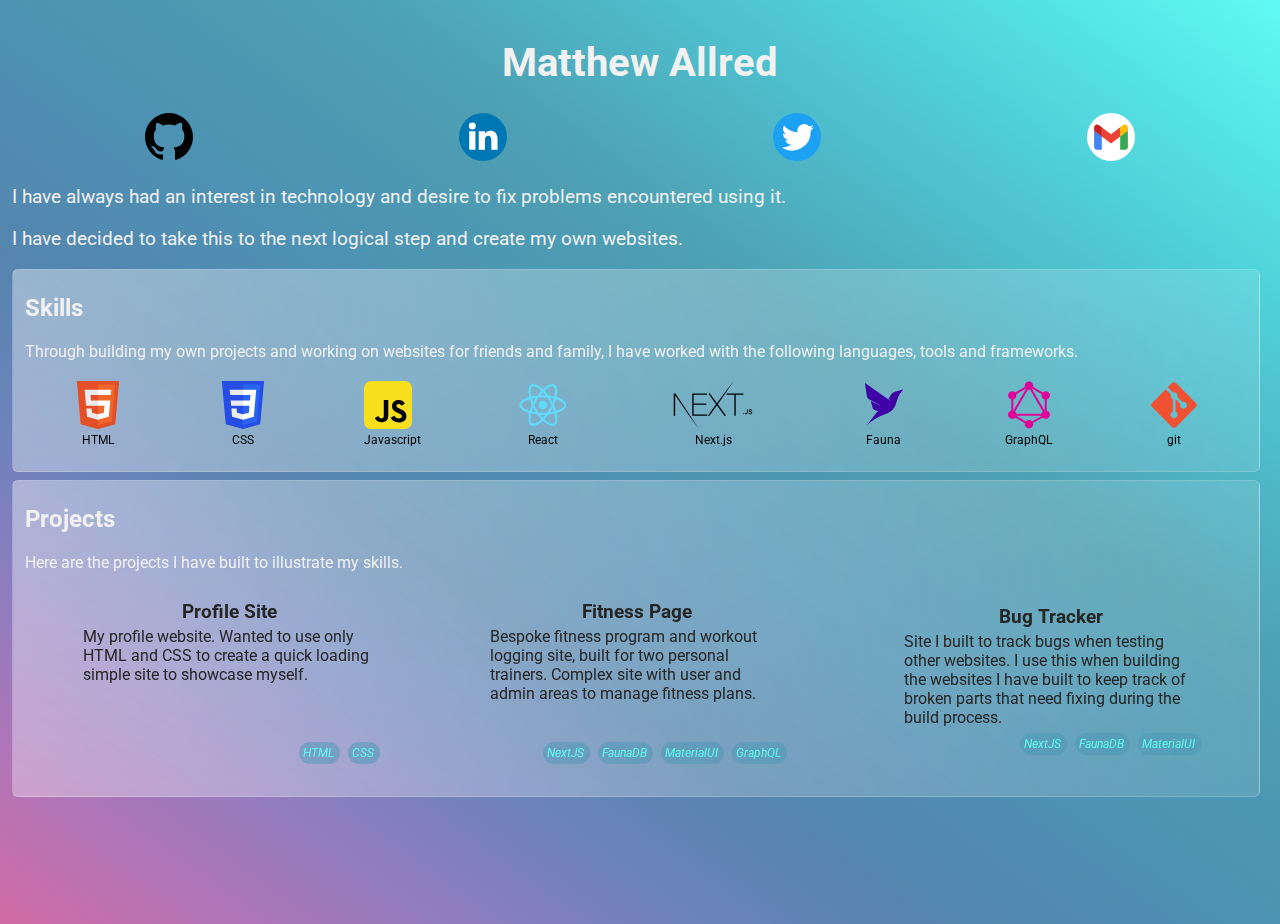
==== index.html @ efaf0a35 "Nav Menu" ====
<!DOCTYPE html>
<html lang="en">
<head>
  <title>Profile Page</title>
  <meta charset="utf-8">
  <meta name="viewport" content="width=device-width, initial-scale=1">
  <meta name="description" 
    content="Matthew Allred's profile page, outlining his skills and projects he has worked on."
  >
  <link rel="stylesheet" href="./global.css">
  <link rel="stylesheet" href="./index.css">
  <link rel="preconnect" href="https://fonts.gstatic.com">
  <link rel="icon" type="image/png" href="favicon.ico" sizes="16x16">
  <link rel="icon" type="image/png" href="favicon-32.ico" sizes="32x32">
  <link href="https://fonts.googleapis.com/css2?family=Roboto:wght@300&display=swap" rel="stylesheet"> 
</head>
<body>
  <header>
    <h1>Matthew Allred</h1>
    <div class='icon-container'>
      <a href='https://github.com/allredmatt/' target="_blank" rel="noreferrer">
        <img src='./images/github.svg' alt='Github icon' class='icon-image'/>
      </a>
      <a href='https://www.linkedin.com/in/matthew-allred-606012211' target="_blank" rel="noreferrer">
        <img src='./images/linkedIn.svg' alt='Linked In icon' class='icon-image'/>
      </a>
      <a href='https://twitter.com/matthewallred/' target="_blank" rel="noreferrer">
        <img src='./images/twitter.svg' alt='Twitter icon' class='icon-image'/>
      </a>
      <!--<a href='https://www.polywork.com/allred' target="_blank" rel="noreferrer">
        <img src='./images/polywork.svg' alt='Polywork icon' class='icon-image'/>
      </a>-->
      <a href='mailto:&#97;llredmatt&#64;gmail&#46;com'>
        <img src='./images/gmail.svg' alt='GMail icon' class='icon-image'/>
      </a>
    </div>
    <p class='larger-font'>
      I have always had an interest in technology and desire to fix problems encountered using it.
    </p>
    <p class='larger-font'>
      I have decided to take this to the next logical step and create my own websites.
    </p>
  </header>  

  <div class='card-container'>
    <div class='card'>
      <h2>
        Skills
      </h2>
      <p class="heading-details">
        Through building my own projects and working on websites for friends and family, I have worked with the following languages, tools and frameworks.
      </p>
      <div class="icon-container">
        <span>
          <img src='./images/html.svg' alt='HTML icon' class='icon-image'/>
          <p class="text-under-image">HTML</p>
        </span>
        <span>
          <img src='./images/css.svg' alt='CSS icon' class='icon-image'/>
          <p class="text-under-image">CSS</p>
        </span>
        <span>
          <img src='./images/js.svg' alt='Javascript icon' class='icon-image'/>
          <p class="text-under-image">Javascript</p>
        </span>
        <span>
          <img src='./images/react.svg' alt='React icon' class='icon-image'/>
          <p class="text-under-image">React</p>
        </span>
        <span>
          <img src='./images/next.svg' alt='Next.js icon' class='icon-image'/>
          <p class="text-under-image">Next.js</p>
        </span>
        <span>
          <img src='./images/fauna.svg' alt='Fauna icon' class='icon-image'/>
          <p class="text-under-image">Fauna</p>
        </span>
        <span>
          <img src='./images/gql.svg' alt='GraphQL icon' class='icon-image'/>
          <p class="text-under-image">GraphQL</p>
        </span>
        <span>
          <img src='./images/git.svg' alt='Git icon' class='icon-image'/>
          <p class="text-under-image">git</p>
        </span>
      </div>
    </div>

    <div class='card'>
      <h2>
        Projects
      </h2>
      <p class="heading-details">
        Here are the projects I have built to illustrate my skills.
      </p>
      <div class="icon-container">
        <a class='rectangle' href='./projects/profile.html'>
          <h3>Profile Site</h3>
          <p class='project-details'>My profile website. Wanted to use only HTML and CSS to create a quick loading simple site to showcase myself.</p>
          <br />
          <div class='absolute-bottom-right'>
            <span class='flex-span-tags'>
              <p class='tag'><em>HTML</em></p>
              <p class='tag'><em>CSS</em></p>
            </span>
          </div>
        </a>
        <a class='rectangle' href='./projects/fitness.html'>
          <div>
            <h3>Fitness Page</h3>
            <p class='project-details'>Bespoke fitness program and workout logging site, built for two personal trainers. Complex site with user and admin areas to manage fitness plans.</p>
            <br />
            <div class='absolute-bottom-right'>
              <span class='flex-span-tags'>
                <p class='tag'><em>NextJS</em></p>
                <p class='tag'><em>FaunaDB</em></p>
                <p class='tag'><em>MaterialUI</em></p>
                <p class='tag'><em>GraphQL</em></p>
              </span>
            </div>
          </div>
        </a>
        <a class='rectangle' href='./projects/bugs.html'>
          <div class='rectangle'>
          <h3>Bug Tracker</h3>
          <p class='project-details'>Site I built to track bugs when testing other websites. I use this when building the websites I have built to keep track of broken parts that need fixing during the build process.</p>
          <br />
          <div class='absolute-bottom-right'>
            <span class='flex-span-tags'>
              <p class='tag'><em>NextJS</em></p>
              <p class='tag'><em>FaunaDB</em></p>
              <p class='tag'><em>MaterialUI</em></p>
            </span>
          </div>
        </div>
        </a>
    </div>
    <!--<div class='card'>
      <h2>
        Blog
      </h2>
      <p>
        Some of the blog posts I've written recently:
      </p>
      <div class="icon-container">
        <p>*To Do: Write some blogs* Give me chance, I've been busy developing this site.</p>
      </div>
    </div>-->
  </div>
</body>
</html>
---- global.css ----
:root {
    --padding-unit: 4px;
    --off-white: #f1f1f1;
    --theme-left-corner: #d16ba5;
    --theme-left-middle: #8e7dbf;
    --theme-center: #4c97b3;
    --theme-right-middle: #4fcdd7;
    --theme-right-corner: #5ffbf1;
    --light-black: #252525;
}

body {
    background-image: linear-gradient(to right top, #d16ba5, #b175b7, #8e7dbf, #6c83bb, #5585ae, #4f8eb2, #4c97b3, #4ea0b3, #4eb6c6, #4fcdd7, #54e4e5, #5ffbf1);
    background-repeat: no-repeat;

    /*background-image: url(images/star-scatter.svg);*/

    font-family: 'Roboto', sans-serif;
    padding: var(--padding-unit);
    min-height: 100Vh;
}

h1 {
    text-align: center;
    font-size: 2.5rem;
    color: var(--off-white);
}

.larger-font {
    font-size: 1.2rem;
    color: var(--off-white);
}

.card {
    background: radial-gradient(circle at left top, rgba(255, 255, 255, 0.6), rgba(255, 255, 255, 0.3));

    border: 1px solid rgba( 255, 255, 255, 0.18 );
    border-radius: 6px;

    padding: calc(var(--padding-unit)*1) calc(var(--padding-unit)*3) calc(var(--padding-unit)*1) calc(var(--padding-unit)*3);
    margin-bottom: calc(var(--padding-unit)*2);
    margin-right: calc(var(--padding-unit)*2);
    width: calc(50% - 34px);
}

@supports ((-webkit-backdrop-filter: blur(1px)) or (backdrop-filter: blur(1px))) {
    /*Intend to add a better background to allow blur*/
    .card {
        background: radial-gradient(circle at left top, rgba(255, 255, 255, 0.4), rgba(255, 255, 255, 0.1));
        backdrop-filter: blur(7px);
        -webkit-backdrop-filter: blur(7px);
    }
}

@media only screen and (max-width: 1350px) {
    .card {
        width: 100%;
    }
}
---- index.css ----
h2 {
    color: var(--off-white);
}

.heading-details {
    color: var(--off-white);
}

.icon-container {
    display: flex;
    flex-wrap: wrap;
    justify-content: space-around;
    margin-top: 20px;
    margin-bottom: 20px;
}

.icon-image {
    height: 48px;
    width: auto;
}

.text-under-image {
    margin: 0px;
    text-align: center;
    font-size: 0.75rem;
}

.card-container {
    display: flex;
    flex-wrap: wrap;
    justify-content: flex-start;
}

.rectangle {
    width: 300px;
    padding: calc(var(--padding-unit)*1);
    padding-left: calc(var(--padding-unit)*1.5) ;
    margin-bottom: var(--padding-unit);
    position: relative;
    color: var(--light-black);
    border-radius: 6px;
    border: 1px solid rgba(255, 255, 255, 0);
    
}

a.rectangle:hover {
    background: radial-gradient(circle at left top, rgba(255, 255, 255, 0.3), rgba(255, 255, 255, 0.2));
    backdrop-filter: blur(20px);
    -webkit-backdrop-filter: blur(20px);
    border: 1px solid rgba(255, 255, 255, 0.18);
}

.project-details{
    margin: 3px;
    font-size: 1rem;
    margin-bottom: calc(var(--padding-unit)*2);;
}

h3 {
    text-align: center;
    margin-top: var(--padding-unit);
    margin-bottom: var(--padding-unit);
}

.button-style-link {
    background-color: var(--theme-right-middle);
    border-radius: 4px;
    color: black;
    padding: 3px;
    font-size: 0.8rem;
    margin-right: var(--padding-unit);
}

a:link {
    text-decoration: none;
}

a:visited {
    text-decoration: none;
}

.flex-span-tags {  
    display: flex;
    flex-wrap: wrap;
    width: 100%;
    justify-content: flex-start;
    padding-right: var(--padding-unit);
}

.absolute-bottom-right {
    position: absolute;
    bottom: -9px;
    right: 0px;
}

.tag {
    color: var(--theme-right-corner);
    background-color: rgb(76, 151, 179, 0.5);
    border-radius: 20px;
    padding: 4px;
    font-size: 0.75rem;
    margin-left: calc(var(--padding-unit)*2);
}


em {
    margin-right: calc(var(--padding-unit)*0.5);
}
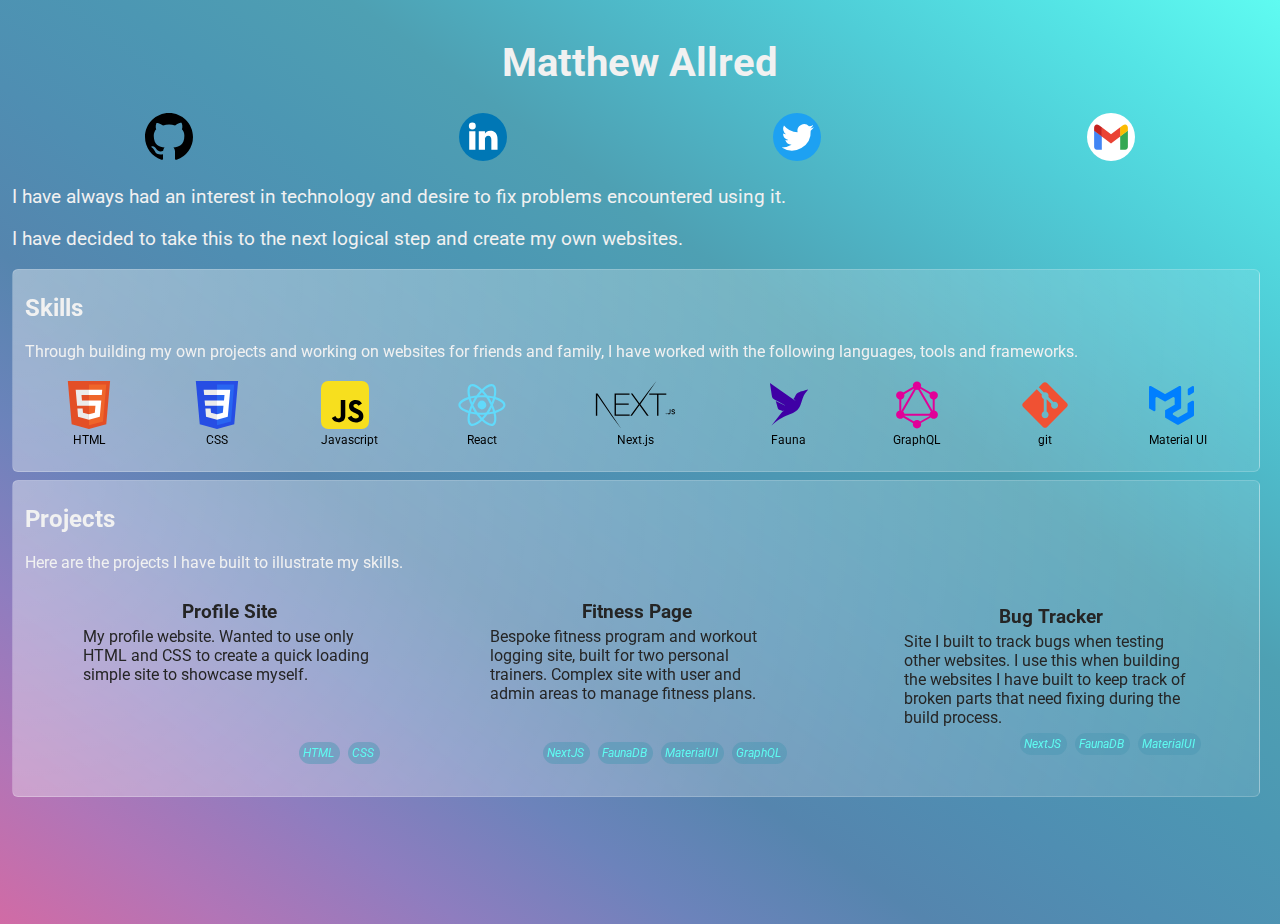
==== commit 15372b56: "Added MUI skill" ====
--- a/index.html
+++ b/index.html
@@ -83,6 +83,10 @@
           <img src='./images/git.svg' alt='Git icon' class='icon-image'/>
           <p class="text-under-image">git</p>
         </span>
+        <span>
+          <img src='./images/mui.svg' alt='MUI icon' class='icon-image'/>
+          <p class="text-under-image">Material UI</p>
+        </span>
       </div>
     </div>
 
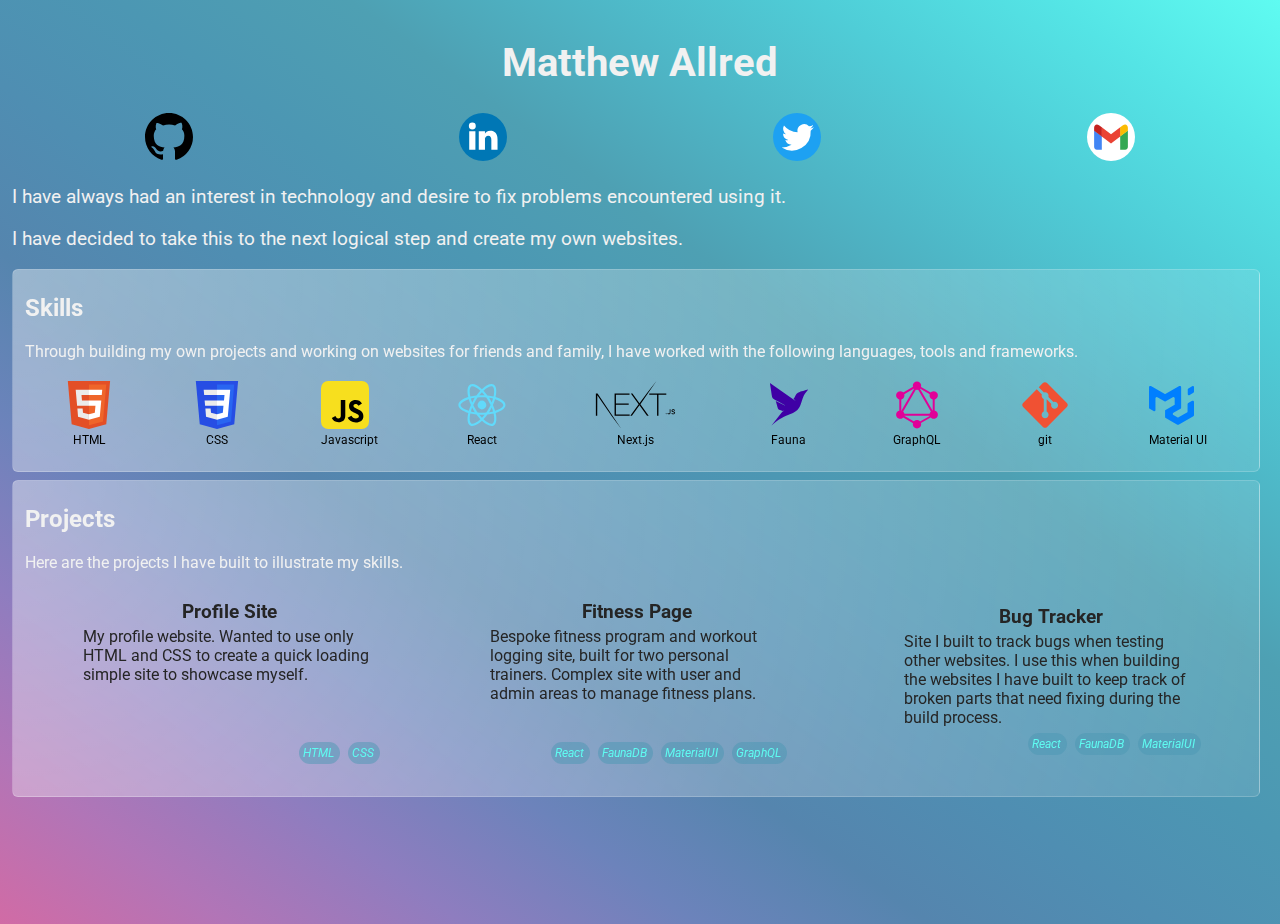
==== commit 19d74a6d: "Minor asthetic changes" ====
--- a/index.html
+++ b/index.html
@@ -116,7 +116,7 @@
             <br />
             <div class='absolute-bottom-right'>
               <span class='flex-span-tags'>
-                <p class='tag'><em>NextJS</em></p>
+                <p class='tag'><em>React</em></p>
                 <p class='tag'><em>FaunaDB</em></p>
                 <p class='tag'><em>MaterialUI</em></p>
                 <p class='tag'><em>GraphQL</em></p>
@@ -131,7 +131,7 @@
           <br />
           <div class='absolute-bottom-right'>
             <span class='flex-span-tags'>
-              <p class='tag'><em>NextJS</em></p>
+              <p class='tag'><em>React</em></p>
               <p class='tag'><em>FaunaDB</em></p>
               <p class='tag'><em>MaterialUI</em></p>
             </span>
--- a/global.css
+++ b/global.css
@@ -12,9 +12,6 @@
 body {
     background-image: linear-gradient(to right top, #d16ba5, #b175b7, #8e7dbf, #6c83bb, #5585ae, #4f8eb2, #4c97b3, #4ea0b3, #4eb6c6, #4fcdd7, #54e4e5, #5ffbf1);
     background-repeat: no-repeat;
-
-    /*background-image: url(images/star-scatter.svg);*/
-
     font-family: 'Roboto', sans-serif;
     padding: var(--padding-unit);
     min-height: 100Vh;
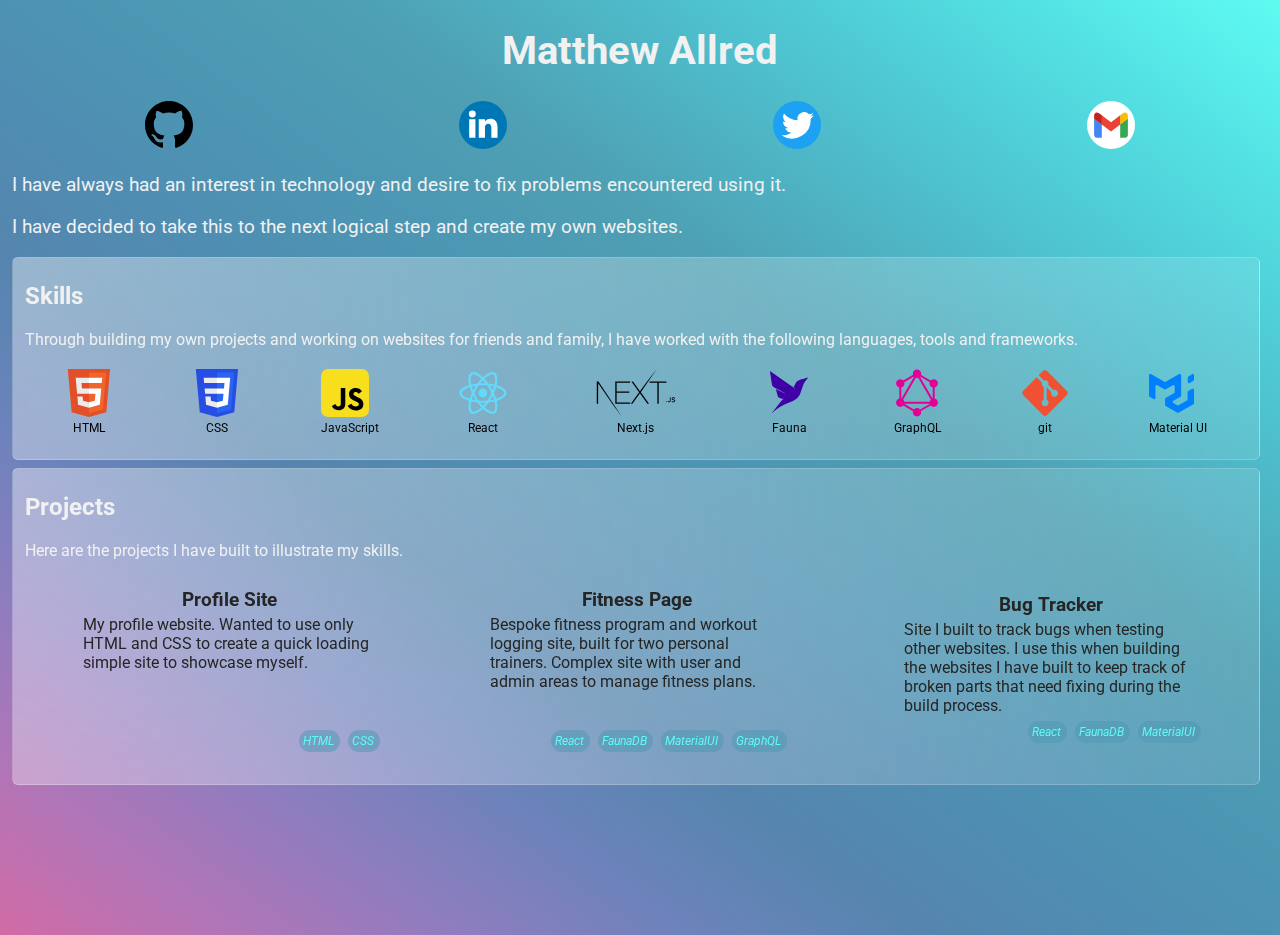
==== commit 6e7109af: "Project Layout Changes" ====
--- a/index.html
+++ b/index.html
@@ -61,7 +61,7 @@
         </span>
         <span>
           <img src='./images/js.svg' alt='Javascript icon' class='icon-image'/>
-          <p class="text-under-image">Javascript</p>
+          <p class="text-under-image">JavaScript</p>
         </span>
         <span>
           <img src='./images/react.svg' alt='React icon' class='icon-image'/>
--- a/global.css
+++ b/global.css
@@ -7,13 +7,15 @@
     --theme-right-middle: #4fcdd7;
     --theme-right-corner: #5ffbf1;
     --light-black: #252525;
+    --mobile-width: 360px;
 }
 
 body {
     background-image: linear-gradient(to right top, #d16ba5, #b175b7, #8e7dbf, #6c83bb, #5585ae, #4f8eb2, #4c97b3, #4ea0b3, #4eb6c6, #4fcdd7, #54e4e5, #5ffbf1);
     background-repeat: no-repeat;
     font-family: 'Roboto', sans-serif;
-    padding: var(--padding-unit);
+    padding-left: var(--padding-unit);
+    padding-right: var(--padding-unit);
     min-height: 100Vh;
 }
 
@@ -48,9 +50,3 @@
         -webkit-backdrop-filter: blur(7px);
     }
 }
-
-@media only screen and (max-width: 1350px) {
-    .card {
-        width: 100%;
-    }
-}--- a/index.css
+++ b/index.css
@@ -105,4 +105,10 @@
 
 em {
     margin-right: calc(var(--padding-unit)*0.5);
+}
+
+@media only screen and (max-width: 1350px) {
+    .card {
+        width: 100%;
+    }
 }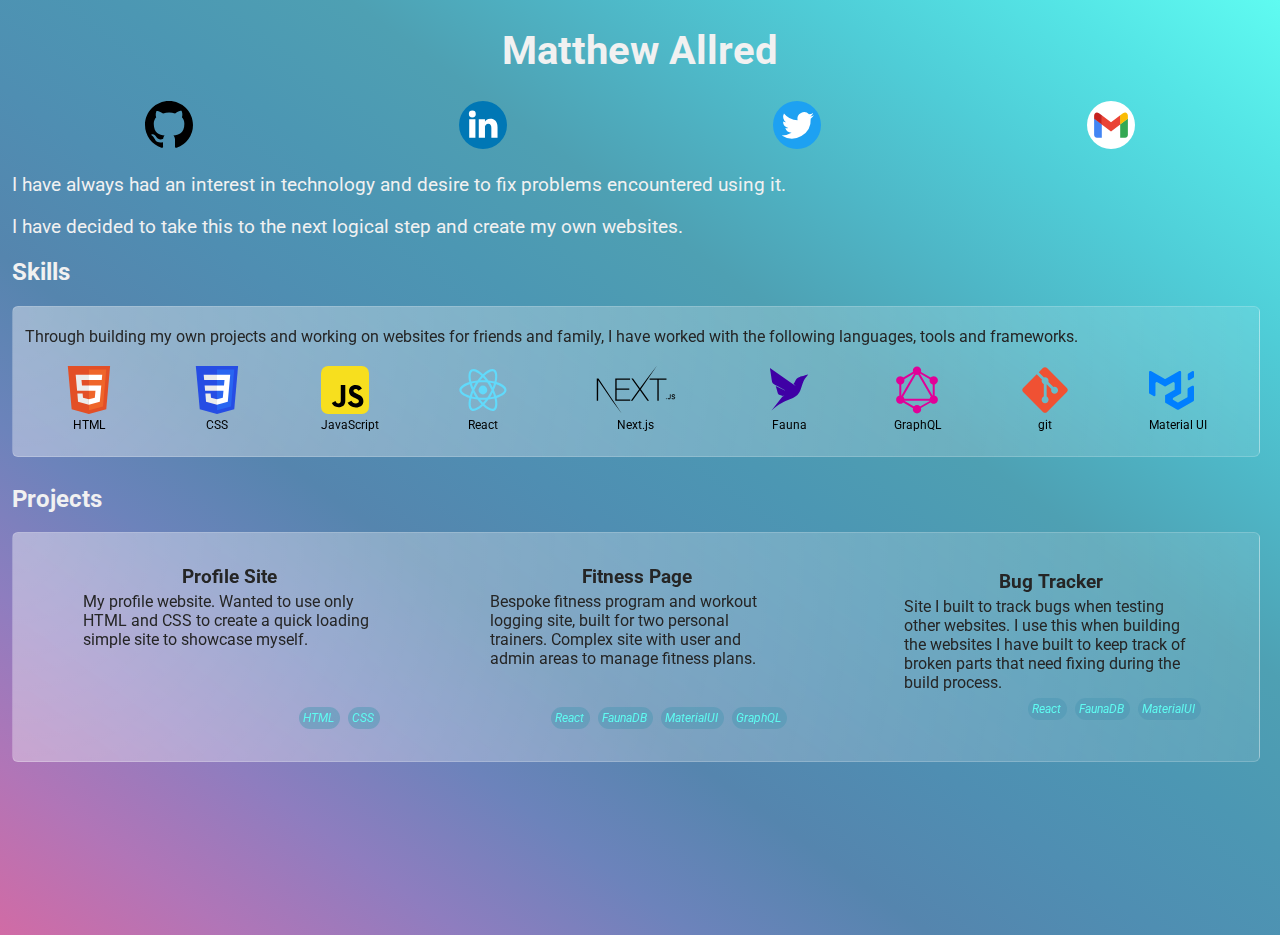
==== commit 6e54e644: "Minor layout to home" ====
--- a/index.html
+++ b/index.html
@@ -1,155 +1,181 @@
 <!DOCTYPE html>
 <html lang="en">
-<head>
-  <title>Profile Page</title>
-  <meta charset="utf-8">
-  <meta name="viewport" content="width=device-width, initial-scale=1">
-  <meta name="description" 
-    content="Matthew Allred's profile page, outlining his skills and projects he has worked on."
-  >
-  <link rel="stylesheet" href="./global.css">
-  <link rel="stylesheet" href="./index.css">
-  <link rel="preconnect" href="https://fonts.gstatic.com">
-  <link rel="icon" type="image/png" href="favicon.ico" sizes="16x16">
-  <link rel="icon" type="image/png" href="favicon-32.ico" sizes="32x32">
-  <link href="https://fonts.googleapis.com/css2?family=Roboto:wght@300&display=swap" rel="stylesheet"> 
-</head>
-<body>
-  <header>
-    <h1>Matthew Allred</h1>
-    <div class='icon-container'>
-      <a href='https://github.com/allredmatt/' target="_blank" rel="noreferrer">
-        <img src='./images/github.svg' alt='Github icon' class='icon-image'/>
-      </a>
-      <a href='https://www.linkedin.com/in/matthew-allred-606012211' target="_blank" rel="noreferrer">
-        <img src='./images/linkedIn.svg' alt='Linked In icon' class='icon-image'/>
-      </a>
-      <a href='https://twitter.com/matthewallred/' target="_blank" rel="noreferrer">
-        <img src='./images/twitter.svg' alt='Twitter icon' class='icon-image'/>
-      </a>
-      <!--<a href='https://www.polywork.com/allred' target="_blank" rel="noreferrer">
-        <img src='./images/polywork.svg' alt='Polywork icon' class='icon-image'/>
-      </a>-->
-      <a href='mailto:&#97;llredmatt&#64;gmail&#46;com'>
-        <img src='./images/gmail.svg' alt='GMail icon' class='icon-image'/>
-      </a>
-    </div>
-    <p class='larger-font'>
-      I have always had an interest in technology and desire to fix problems encountered using it.
-    </p>
-    <p class='larger-font'>
-      I have decided to take this to the next logical step and create my own websites.
-    </p>
-  </header>  
-
-  <div class='card-container'>
-    <div class='card'>
-      <h2>
-        Skills
-      </h2>
-      <p class="heading-details">
-        Through building my own projects and working on websites for friends and family, I have worked with the following languages, tools and frameworks.
+  <head>
+    <title>Profile Page</title>
+    <meta charset="utf-8" />
+    <meta name="viewport" content="width=device-width, initial-scale=1" />
+    <meta
+      name="description"
+      content="Matthew Allred's profile page, outlining his skills and projects he has worked on."
+    />
+    <link rel="stylesheet" href="./global.css" />
+    <link rel="stylesheet" href="./index.css" />
+    <link rel="preconnect" href="https://fonts.gstatic.com" />
+    <link rel="icon" type="image/png" href="favicon.ico" sizes="16x16" />
+    <link rel="icon" type="image/png" href="favicon-32.ico" sizes="32x32" />
+    <link
+      href="https://fonts.googleapis.com/css2?family=Roboto:wght@300&display=swap"
+      rel="stylesheet"
+    />
+  </head>
+  <body>
+    <header>
+      <h1>Matthew Allred</h1>
+      <div class="icon-container">
+        <a
+          href="https://github.com/allredmatt/"
+          target="_blank"
+          rel="noreferrer"
+        >
+          <img src="./images/github.svg" alt="Github icon" class="icon-image" />
+        </a>
+        <a
+          href="https://www.linkedin.com/in/matthew-allred-606012211"
+          target="_blank"
+          rel="noreferrer"
+        >
+          <img
+            src="./images/linkedIn.svg"
+            alt="Linked In icon"
+            class="icon-image"
+          />
+        </a>
+        <a
+          href="https://twitter.com/matthewallred/"
+          target="_blank"
+          rel="noreferrer"
+        >
+          <img
+            src="./images/twitter.svg"
+            alt="Twitter icon"
+            class="icon-image"
+          />
+        </a>
+        <a href="mailto:&#97;llredmatt&#64;gmail&#46;com">
+          <img src="./images/gmail.svg" alt="GMail icon" class="icon-image" />
+        </a>
+      </div>
+      <p class="larger-font">
+        I have always had an interest in technology and desire to fix problems
+        encountered using it.
       </p>
-      <div class="icon-container">
-        <span>
-          <img src='./images/html.svg' alt='HTML icon' class='icon-image'/>
-          <p class="text-under-image">HTML</p>
-        </span>
-        <span>
-          <img src='./images/css.svg' alt='CSS icon' class='icon-image'/>
-          <p class="text-under-image">CSS</p>
-        </span>
-        <span>
-          <img src='./images/js.svg' alt='Javascript icon' class='icon-image'/>
-          <p class="text-under-image">JavaScript</p>
-        </span>
-        <span>
-          <img src='./images/react.svg' alt='React icon' class='icon-image'/>
-          <p class="text-under-image">React</p>
-        </span>
-        <span>
-          <img src='./images/next.svg' alt='Next.js icon' class='icon-image'/>
-          <p class="text-under-image">Next.js</p>
-        </span>
-        <span>
-          <img src='./images/fauna.svg' alt='Fauna icon' class='icon-image'/>
-          <p class="text-under-image">Fauna</p>
-        </span>
-        <span>
-          <img src='./images/gql.svg' alt='GraphQL icon' class='icon-image'/>
-          <p class="text-under-image">GraphQL</p>
-        </span>
-        <span>
-          <img src='./images/git.svg' alt='Git icon' class='icon-image'/>
-          <p class="text-under-image">git</p>
-        </span>
-        <span>
-          <img src='./images/mui.svg' alt='MUI icon' class='icon-image'/>
-          <p class="text-under-image">Material UI</p>
-        </span>
+      <p class="larger-font">
+        I have decided to take this to the next logical step and create my own
+        websites.
+      </p>
+    </header>
+    <h2>Skills</h2>
+    <div class="card-container">
+      <div class="card">
+        <p class="heading-details">
+          Through building my own projects and working on websites for friends
+          and family, I have worked with the following languages, tools and
+          frameworks.
+        </p>
+        <div class="icon-container">
+          <span>
+            <img src="./images/html.svg" alt="HTML icon" class="icon-image" />
+            <p class="text-under-image">HTML</p>
+          </span>
+          <span>
+            <img src="./images/css.svg" alt="CSS icon" class="icon-image" />
+            <p class="text-under-image">CSS</p>
+          </span>
+          <span>
+            <img
+              src="./images/js.svg"
+              alt="Javascript icon"
+              class="icon-image"
+            />
+            <p class="text-under-image">JavaScript</p>
+          </span>
+          <span>
+            <img src="./images/react.svg" alt="React icon" class="icon-image" />
+            <p class="text-under-image">React</p>
+          </span>
+          <span>
+            <img
+              src="./images/next.svg"
+              alt="Next.js icon"
+              class="icon-image"
+            />
+            <p class="text-under-image">Next.js</p>
+          </span>
+          <span>
+            <img src="./images/fauna.svg" alt="Fauna icon" class="icon-image" />
+            <p class="text-under-image">Fauna</p>
+          </span>
+          <span>
+            <img src="./images/gql.svg" alt="GraphQL icon" class="icon-image" />
+            <p class="text-under-image">GraphQL</p>
+          </span>
+          <span>
+            <img src="./images/git.svg" alt="Git icon" class="icon-image" />
+            <p class="text-under-image">git</p>
+          </span>
+          <span>
+            <img src="./images/mui.svg" alt="MUI icon" class="icon-image" />
+            <p class="text-under-image">Material UI</p>
+          </span>
+        </div>
+      </div>
+<h2>Projects</h2>
+      <div class="card">
+        
+        <div class="icon-container">
+          <a class="rectangle" href="./projects/profile.html">
+            <h3>Profile Site</h3>
+            <p class="project-details">
+              My profile website. Wanted to use only HTML and CSS to create a
+              quick loading simple site to showcase myself.
+            </p>
+            <br />
+            <div class="absolute-bottom-right">
+              <span class="flex-span-tags">
+                <p class="tag"><em>HTML</em></p>
+                <p class="tag"><em>CSS</em></p>
+              </span>
+            </div>
+          </a>
+          <a class="rectangle" href="./projects/fitness.html">
+            <div>
+              <h3>Fitness Page</h3>
+              <p class="project-details">
+                Bespoke fitness program and workout logging site, built for two
+                personal trainers. Complex site with user and admin areas to
+                manage fitness plans.
+              </p>
+              <br />
+              <div class="absolute-bottom-right">
+                <span class="flex-span-tags">
+                  <p class="tag"><em>React</em></p>
+                  <p class="tag"><em>FaunaDB</em></p>
+                  <p class="tag"><em>MaterialUI</em></p>
+                  <p class="tag"><em>GraphQL</em></p>
+                </span>
+              </div>
+            </div>
+          </a>
+          <a class="rectangle" href="./projects/bugs.html">
+            <div class="rectangle">
+              <h3>Bug Tracker</h3>
+              <p class="project-details">
+                Site I built to track bugs when testing other websites. I use
+                this when building the websites I have built to keep track of
+                broken parts that need fixing during the build process.
+              </p>
+              <br />
+              <div class="absolute-bottom-right">
+                <span class="flex-span-tags">
+                  <p class="tag"><em>React</em></p>
+                  <p class="tag"><em>FaunaDB</em></p>
+                  <p class="tag"><em>MaterialUI</em></p>
+                </span>
+              </div>
+            </div>
+          </a>
+        </div>
       </div>
     </div>
-
-    <div class='card'>
-      <h2>
-        Projects
-      </h2>
-      <p class="heading-details">
-        Here are the projects I have built to illustrate my skills.
-      </p>
-      <div class="icon-container">
-        <a class='rectangle' href='./projects/profile.html'>
-          <h3>Profile Site</h3>
-          <p class='project-details'>My profile website. Wanted to use only HTML and CSS to create a quick loading simple site to showcase myself.</p>
-          <br />
-          <div class='absolute-bottom-right'>
-            <span class='flex-span-tags'>
-              <p class='tag'><em>HTML</em></p>
-              <p class='tag'><em>CSS</em></p>
-            </span>
-          </div>
-        </a>
-        <a class='rectangle' href='./projects/fitness.html'>
-          <div>
-            <h3>Fitness Page</h3>
-            <p class='project-details'>Bespoke fitness program and workout logging site, built for two personal trainers. Complex site with user and admin areas to manage fitness plans.</p>
-            <br />
-            <div class='absolute-bottom-right'>
-              <span class='flex-span-tags'>
-                <p class='tag'><em>React</em></p>
-                <p class='tag'><em>FaunaDB</em></p>
-                <p class='tag'><em>MaterialUI</em></p>
-                <p class='tag'><em>GraphQL</em></p>
-              </span>
-            </div>
-          </div>
-        </a>
-        <a class='rectangle' href='./projects/bugs.html'>
-          <div class='rectangle'>
-          <h3>Bug Tracker</h3>
-          <p class='project-details'>Site I built to track bugs when testing other websites. I use this when building the websites I have built to keep track of broken parts that need fixing during the build process.</p>
-          <br />
-          <div class='absolute-bottom-right'>
-            <span class='flex-span-tags'>
-              <p class='tag'><em>React</em></p>
-              <p class='tag'><em>FaunaDB</em></p>
-              <p class='tag'><em>MaterialUI</em></p>
-            </span>
-          </div>
-        </div>
-        </a>
-    </div>
-    <!--<div class='card'>
-      <h2>
-        Blog
-      </h2>
-      <p>
-        Some of the blog posts I've written recently:
-      </p>
-      <div class="icon-container">
-        <p>*To Do: Write some blogs* Give me chance, I've been busy developing this site.</p>
-      </div>
-    </div>-->
-  </div>
-</body>
+  </body>
 </html>
--- a/index.css
+++ b/index.css
@@ -3,7 +3,7 @@
 }
 
 .heading-details {
-    color: var(--off-white);
+    color: var(--light-black);
 }
 
 .icon-container {
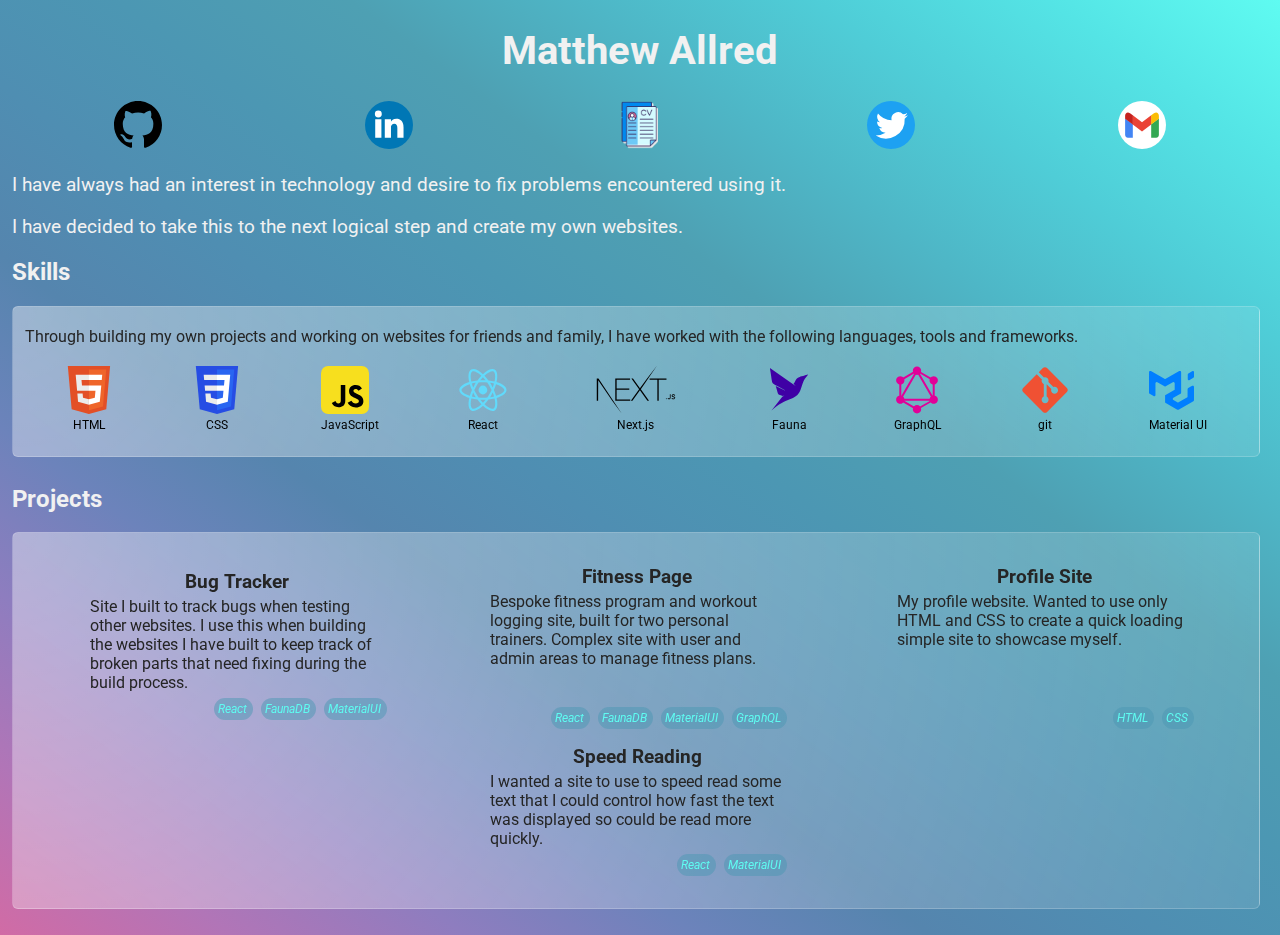
==== commit bf7a6ae3: "Speed Read Added" ====
--- a/index.html
+++ b/index.html
@@ -1,181 +1,210 @@
-<!DOCTYPE html>
-<html lang="en">
-  <head>
-    <title>Profile Page</title>
-    <meta charset="utf-8" />
-    <meta name="viewport" content="width=device-width, initial-scale=1" />
-    <meta
-      name="description"
-      content="Matthew Allred's profile page, outlining his skills and projects he has worked on."
-    />
-    <link rel="stylesheet" href="./global.css" />
-    <link rel="stylesheet" href="./index.css" />
-    <link rel="preconnect" href="https://fonts.gstatic.com" />
-    <link rel="icon" type="image/png" href="favicon.ico" sizes="16x16" />
-    <link rel="icon" type="image/png" href="favicon-32.ico" sizes="32x32" />
-    <link
-      href="https://fonts.googleapis.com/css2?family=Roboto:wght@300&display=swap"
-      rel="stylesheet"
-    />
-  </head>
-  <body>
-    <header>
-      <h1>Matthew Allred</h1>
-      <div class="icon-container">
-        <a
-          href="https://github.com/allredmatt/"
-          target="_blank"
-          rel="noreferrer"
-        >
-          <img src="./images/github.svg" alt="Github icon" class="icon-image" />
-        </a>
-        <a
-          href="https://www.linkedin.com/in/matthew-allred-606012211"
-          target="_blank"
-          rel="noreferrer"
-        >
-          <img
-            src="./images/linkedIn.svg"
-            alt="Linked In icon"
-            class="icon-image"
-          />
-        </a>
-        <a
-          href="https://twitter.com/matthewallred/"
-          target="_blank"
-          rel="noreferrer"
-        >
-          <img
-            src="./images/twitter.svg"
-            alt="Twitter icon"
-            class="icon-image"
-          />
-        </a>
-        <a href="mailto:&#97;llredmatt&#64;gmail&#46;com">
-          <img src="./images/gmail.svg" alt="GMail icon" class="icon-image" />
-        </a>
-      </div>
-      <p class="larger-font">
-        I have always had an interest in technology and desire to fix problems
-        encountered using it.
-      </p>
-      <p class="larger-font">
-        I have decided to take this to the next logical step and create my own
-        websites.
-      </p>
-    </header>
-    <h2>Skills</h2>
-    <div class="card-container">
-      <div class="card">
-        <p class="heading-details">
-          Through building my own projects and working on websites for friends
-          and family, I have worked with the following languages, tools and
-          frameworks.
-        </p>
-        <div class="icon-container">
-          <span>
-            <img src="./images/html.svg" alt="HTML icon" class="icon-image" />
-            <p class="text-under-image">HTML</p>
-          </span>
-          <span>
-            <img src="./images/css.svg" alt="CSS icon" class="icon-image" />
-            <p class="text-under-image">CSS</p>
-          </span>
-          <span>
-            <img
-              src="./images/js.svg"
-              alt="Javascript icon"
-              class="icon-image"
-            />
-            <p class="text-under-image">JavaScript</p>
-          </span>
-          <span>
-            <img src="./images/react.svg" alt="React icon" class="icon-image" />
-            <p class="text-under-image">React</p>
-          </span>
-          <span>
-            <img
-              src="./images/next.svg"
-              alt="Next.js icon"
-              class="icon-image"
-            />
-            <p class="text-under-image">Next.js</p>
-          </span>
-          <span>
-            <img src="./images/fauna.svg" alt="Fauna icon" class="icon-image" />
-            <p class="text-under-image">Fauna</p>
-          </span>
-          <span>
-            <img src="./images/gql.svg" alt="GraphQL icon" class="icon-image" />
-            <p class="text-under-image">GraphQL</p>
-          </span>
-          <span>
-            <img src="./images/git.svg" alt="Git icon" class="icon-image" />
-            <p class="text-under-image">git</p>
-          </span>
-          <span>
-            <img src="./images/mui.svg" alt="MUI icon" class="icon-image" />
-            <p class="text-under-image">Material UI</p>
-          </span>
-        </div>
-      </div>
-<h2>Projects</h2>
-      <div class="card">
-        
-        <div class="icon-container">
-          <a class="rectangle" href="./projects/profile.html">
-            <h3>Profile Site</h3>
-            <p class="project-details">
-              My profile website. Wanted to use only HTML and CSS to create a
-              quick loading simple site to showcase myself.
-            </p>
-            <br />
-            <div class="absolute-bottom-right">
-              <span class="flex-span-tags">
-                <p class="tag"><em>HTML</em></p>
-                <p class="tag"><em>CSS</em></p>
-              </span>
-            </div>
-          </a>
-          <a class="rectangle" href="./projects/fitness.html">
-            <div>
-              <h3>Fitness Page</h3>
-              <p class="project-details">
-                Bespoke fitness program and workout logging site, built for two
-                personal trainers. Complex site with user and admin areas to
-                manage fitness plans.
-              </p>
-              <br />
-              <div class="absolute-bottom-right">
-                <span class="flex-span-tags">
-                  <p class="tag"><em>React</em></p>
-                  <p class="tag"><em>FaunaDB</em></p>
-                  <p class="tag"><em>MaterialUI</em></p>
-                  <p class="tag"><em>GraphQL</em></p>
-                </span>
-              </div>
-            </div>
-          </a>
-          <a class="rectangle" href="./projects/bugs.html">
-            <div class="rectangle">
-              <h3>Bug Tracker</h3>
-              <p class="project-details">
-                Site I built to track bugs when testing other websites. I use
-                this when building the websites I have built to keep track of
-                broken parts that need fixing during the build process.
-              </p>
-              <br />
-              <div class="absolute-bottom-right">
-                <span class="flex-span-tags">
-                  <p class="tag"><em>React</em></p>
-                  <p class="tag"><em>FaunaDB</em></p>
-                  <p class="tag"><em>MaterialUI</em></p>
-                </span>
-              </div>
-            </div>
-          </a>
-        </div>
-      </div>
-    </div>
-  </body>
-</html>
+<!DOCTYPE html>
+<html lang="en">
+  <head>
+    <title>Profile Page</title>
+    <meta charset="utf-8" />
+    <meta name="viewport" content="width=device-width, initial-scale=1" />
+    <meta
+      name="description"
+      content="Matthew Allred's profile page, outlining his skills and projects he has worked on."
+    />
+    <link rel="stylesheet" href="./global.css" />
+    <link rel="stylesheet" href="./index.css" />
+    <link rel="preconnect" href="https://fonts.gstatic.com" />
+    <link rel="icon" type="image/png" href="favicon.ico" sizes="16x16" />
+    <link rel="icon" type="image/png" href="favicon-32.ico" sizes="32x32" />
+    <link
+      href="https://fonts.googleapis.com/css2?family=Roboto:wght@300&display=swap"
+      rel="stylesheet"
+    />
+  </head>
+  <body>
+    <header>
+      <h1>Matthew Allred</h1>
+      <div class="icon-container">
+        <a
+          href="https://github.com/allredmatt/"
+          target="_blank"
+          rel="noreferrer"
+        >
+          <img src="./images/github.svg" alt="Github icon" class="icon-image" />
+        </a>
+        <a
+          href="https://www.linkedin.com/in/matthew-allred-606012211"
+          target="_blank"
+          rel="noreferrer"
+        >
+          <img
+            src="./images/linkedIn.svg"
+            alt="Linked In icon"
+            class="icon-image"
+          />
+        </a>
+        <a
+          href="./documents/Matthew Allred CV.pdf"
+          target="_blank"
+          rel="noreferrer"
+        >
+          <img
+            src="./images/cv-64.png"
+            alt="CV icon"
+            class="icon-image"
+          />
+        </a>
+        <a
+          href="https://twitter.com/matthewallred/"
+          target="_blank"
+          rel="noreferrer"
+        >
+          <img
+            src="./images/twitter.svg"
+            alt="Twitter icon"
+            class="icon-image"
+          />
+        </a>
+        <a href="mailto:&#97;llredmatt&#64;gmail&#46;com">
+          <img src="./images/gmail.svg" alt="GMail icon" class="icon-image" />
+        </a>
+      </div>
+      <p class="larger-font">
+        I have always had an interest in technology and desire to fix problems
+        encountered using it.
+      </p>
+      <p class="larger-font">
+        I have decided to take this to the next logical step and create my own
+        websites.
+      </p>
+    </header>
+    <h2>Skills</h2>
+    <div class="card-container">
+      <div class="card">
+        <p class="heading-details">
+          Through building my own projects and working on websites for friends
+          and family, I have worked with the following languages, tools and
+          frameworks.
+        </p>
+        <div class="icon-container">
+          <span>
+            <img src="./images/html.svg" alt="HTML icon" class="icon-image" />
+            <p class="text-under-image">HTML</p>
+          </span>
+          <span>
+            <img src="./images/css.svg" alt="CSS icon" class="icon-image" />
+            <p class="text-under-image">CSS</p>
+          </span>
+          <span>
+            <img
+              src="./images/js.svg"
+              alt="Javascript icon"
+              class="icon-image"
+            />
+            <p class="text-under-image">JavaScript</p>
+          </span>
+          <span>
+            <img src="./images/react.svg" alt="React icon" class="icon-image" />
+            <p class="text-under-image">React</p>
+          </span>
+          <span>
+            <img
+              src="./images/next.svg"
+              alt="Next.js icon"
+              class="icon-image"
+            />
+            <p class="text-under-image">Next.js</p>
+          </span>
+          <span>
+            <img src="./images/fauna.svg" alt="Fauna icon" class="icon-image" />
+            <p class="text-under-image">Fauna</p>
+          </span>
+          <span>
+            <img src="./images/gql.svg" alt="GraphQL icon" class="icon-image" />
+            <p class="text-under-image">GraphQL</p>
+          </span>
+          <span>
+            <img src="./images/git.svg" alt="Git icon" class="icon-image" />
+            <p class="text-under-image">git</p>
+          </span>
+          <span>
+            <img src="./images/mui.svg" alt="MUI icon" class="icon-image" />
+            <p class="text-under-image">Material UI</p>
+          </span>
+        </div>
+      </div>
+<h2>Projects</h2>
+      <div class="card">
+        
+        <div class="icon-container">
+
+          <a class="rectangle" href="./projects/bugs.html">
+            <div class="rectangle">
+              <h3>Bug Tracker</h3>
+              <p class="project-details">
+                Site I built to track bugs when testing other websites. I use
+                this when building the websites I have built to keep track of
+                broken parts that need fixing during the build process.
+              </p>
+              <br />
+              <div class="absolute-bottom-right">
+                <span class="flex-span-tags">
+                  <p class="tag"><em>React</em></p>
+                  <p class="tag"><em>FaunaDB</em></p>
+                  <p class="tag"><em>MaterialUI</em></p>
+                </span>
+              </div>
+            </div>
+          </a>
+
+          <a class="rectangle" href="./projects/fitness.html">
+            <div>
+              <h3>Fitness Page</h3>
+              <p class="project-details">
+                Bespoke fitness program and workout logging site, built for two
+                personal trainers. Complex site with user and admin areas to
+                manage fitness plans.
+              </p>
+              <br />
+              <div class="absolute-bottom-right">
+                <span class="flex-span-tags">
+                  <p class="tag"><em>React</em></p>
+                  <p class="tag"><em>FaunaDB</em></p>
+                  <p class="tag"><em>MaterialUI</em></p>
+                  <p class="tag"><em>GraphQL</em></p>
+                </span>
+              </div>
+            </div>
+          </a>
+
+          <a class="rectangle" href="./projects/profile.html">
+            <h3>Profile Site</h3>
+            <p class="project-details">
+              My profile website. Wanted to use only HTML and CSS to create a
+              quick loading simple site to showcase myself.
+            </p>
+            <br />
+            <div class="absolute-bottom-right">
+              <span class="flex-span-tags">
+                <p class="tag"><em>HTML</em></p>
+                <p class="tag"><em>CSS</em></p>
+              </span>
+            </div>
+          </a>
+          
+          <a class="rectangle" href="./projects/speed-read.html">
+            <h3>Speed Reading</h3>
+            <p class="project-details">
+              I wanted a site to use to speed read some text that I could control how fast the text was displayed so could be read more quickly.
+            </p>
+            <br />
+            <div class="absolute-bottom-right">
+              <span class="flex-span-tags">
+                <p class="tag"><em>React</em></p>
+                <p class="tag"><em>MaterialUI</em></p>
+              </span>
+            </div>
+          </a>
+
+        </div>
+      </div>
+    </div>
+  </body>
+</html>
--- a/index.css
+++ b/index.css
@@ -1,114 +1,114 @@
-h2 {
-    color: var(--off-white);
-}
-
-.heading-details {
-    color: var(--light-black);
-}
-
-.icon-container {
-    display: flex;
-    flex-wrap: wrap;
-    justify-content: space-around;
-    margin-top: 20px;
-    margin-bottom: 20px;
-}
-
-.icon-image {
-    height: 48px;
-    width: auto;
-}
-
-.text-under-image {
-    margin: 0px;
-    text-align: center;
-    font-size: 0.75rem;
-}
-
-.card-container {
-    display: flex;
-    flex-wrap: wrap;
-    justify-content: flex-start;
-}
-
-.rectangle {
-    width: 300px;
-    padding: calc(var(--padding-unit)*1);
-    padding-left: calc(var(--padding-unit)*1.5) ;
-    margin-bottom: var(--padding-unit);
-    position: relative;
-    color: var(--light-black);
-    border-radius: 6px;
-    border: 1px solid rgba(255, 255, 255, 0);
-    
-}
-
-a.rectangle:hover {
-    background: radial-gradient(circle at left top, rgba(255, 255, 255, 0.3), rgba(255, 255, 255, 0.2));
-    backdrop-filter: blur(20px);
-    -webkit-backdrop-filter: blur(20px);
-    border: 1px solid rgba(255, 255, 255, 0.18);
-}
-
-.project-details{
-    margin: 3px;
-    font-size: 1rem;
-    margin-bottom: calc(var(--padding-unit)*2);;
-}
-
-h3 {
-    text-align: center;
-    margin-top: var(--padding-unit);
-    margin-bottom: var(--padding-unit);
-}
-
-.button-style-link {
-    background-color: var(--theme-right-middle);
-    border-radius: 4px;
-    color: black;
-    padding: 3px;
-    font-size: 0.8rem;
-    margin-right: var(--padding-unit);
-}
-
-a:link {
-    text-decoration: none;
-}
-
-a:visited {
-    text-decoration: none;
-}
-
-.flex-span-tags {  
-    display: flex;
-    flex-wrap: wrap;
-    width: 100%;
-    justify-content: flex-start;
-    padding-right: var(--padding-unit);
-}
-
-.absolute-bottom-right {
-    position: absolute;
-    bottom: -9px;
-    right: 0px;
-}
-
-.tag {
-    color: var(--theme-right-corner);
-    background-color: rgb(76, 151, 179, 0.5);
-    border-radius: 20px;
-    padding: 4px;
-    font-size: 0.75rem;
-    margin-left: calc(var(--padding-unit)*2);
-}
-
-
-em {
-    margin-right: calc(var(--padding-unit)*0.5);
-}
-
-@media only screen and (max-width: 1350px) {
-    .card {
-        width: 100%;
-    }
+h2 {
+    color: var(--off-white);
+}
+
+.heading-details {
+    color: var(--light-black);
+}
+
+.icon-container {
+    display: flex;
+    flex-wrap: wrap;
+    justify-content: space-around;
+    margin-top: 20px;
+    margin-bottom: 20px;
+}
+
+.icon-image {
+    height: 48px;
+    width: auto;
+}
+
+.text-under-image {
+    margin: 0px;
+    text-align: center;
+    font-size: 0.75rem;
+}
+
+.card-container {
+    display: flex;
+    flex-wrap: wrap;
+    justify-content: flex-start;
+}
+
+.rectangle {
+    width: 300px;
+    padding: calc(var(--padding-unit)*1);
+    padding-left: calc(var(--padding-unit)*1.5) ;
+    margin-bottom: var(--padding-unit);
+    position: relative;
+    color: var(--light-black);
+    border-radius: 6px;
+    border: 1px solid rgba(255, 255, 255, 0);
+    
+}
+
+a.rectangle:hover {
+    background: radial-gradient(circle at left top, rgba(255, 255, 255, 0.3), rgba(255, 255, 255, 0.2));
+    backdrop-filter: blur(20px);
+    -webkit-backdrop-filter: blur(20px);
+    border: 1px solid rgba(255, 255, 255, 0.18);
+}
+
+.project-details{
+    margin: 3px;
+    font-size: 1rem;
+    margin-bottom: calc(var(--padding-unit)*2);;
+}
+
+h3 {
+    text-align: center;
+    margin-top: var(--padding-unit);
+    margin-bottom: var(--padding-unit);
+}
+
+.button-style-link {
+    background-color: var(--theme-right-middle);
+    border-radius: 4px;
+    color: black;
+    padding: 3px;
+    font-size: 0.8rem;
+    margin-right: var(--padding-unit);
+}
+
+a:link {
+    text-decoration: none;
+}
+
+a:visited {
+    text-decoration: none;
+}
+
+.flex-span-tags {  
+    display: flex;
+    flex-wrap: wrap;
+    width: 100%;
+    justify-content: flex-start;
+    padding-right: var(--padding-unit);
+}
+
+.absolute-bottom-right {
+    position: absolute;
+    bottom: -9px;
+    right: 0px;
+}
+
+.tag {
+    color: var(--theme-right-corner);
+    background-color: rgb(76, 151, 179, 0.5);
+    border-radius: 20px;
+    padding: 4px;
+    font-size: 0.75rem;
+    margin-left: calc(var(--padding-unit)*2);
+}
+
+
+em {
+    margin-right: calc(var(--padding-unit)*0.5);
+}
+
+@media only screen and (max-width: 1350px) {
+    .card {
+        width: 100%;
+    }
 }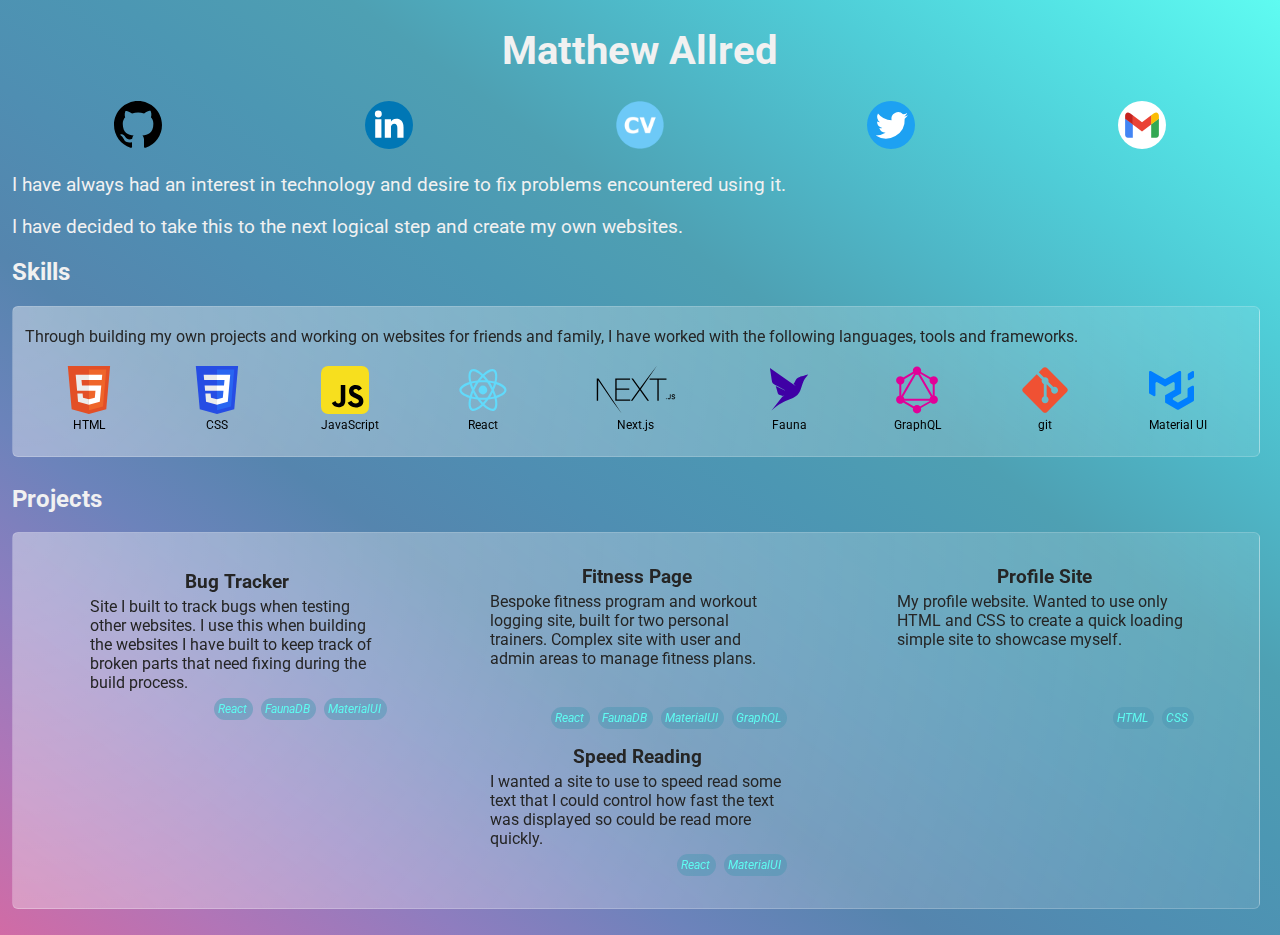
==== commit 9bc05cea: "CV Image" ====
--- a/index.html
+++ b/index.html
@@ -46,7 +46,7 @@
           rel="noreferrer"
         >
           <img
-            src="./images/cv-64.png"
+            src="./images/cv.png"
             alt="CV icon"
             class="icon-image"
           />
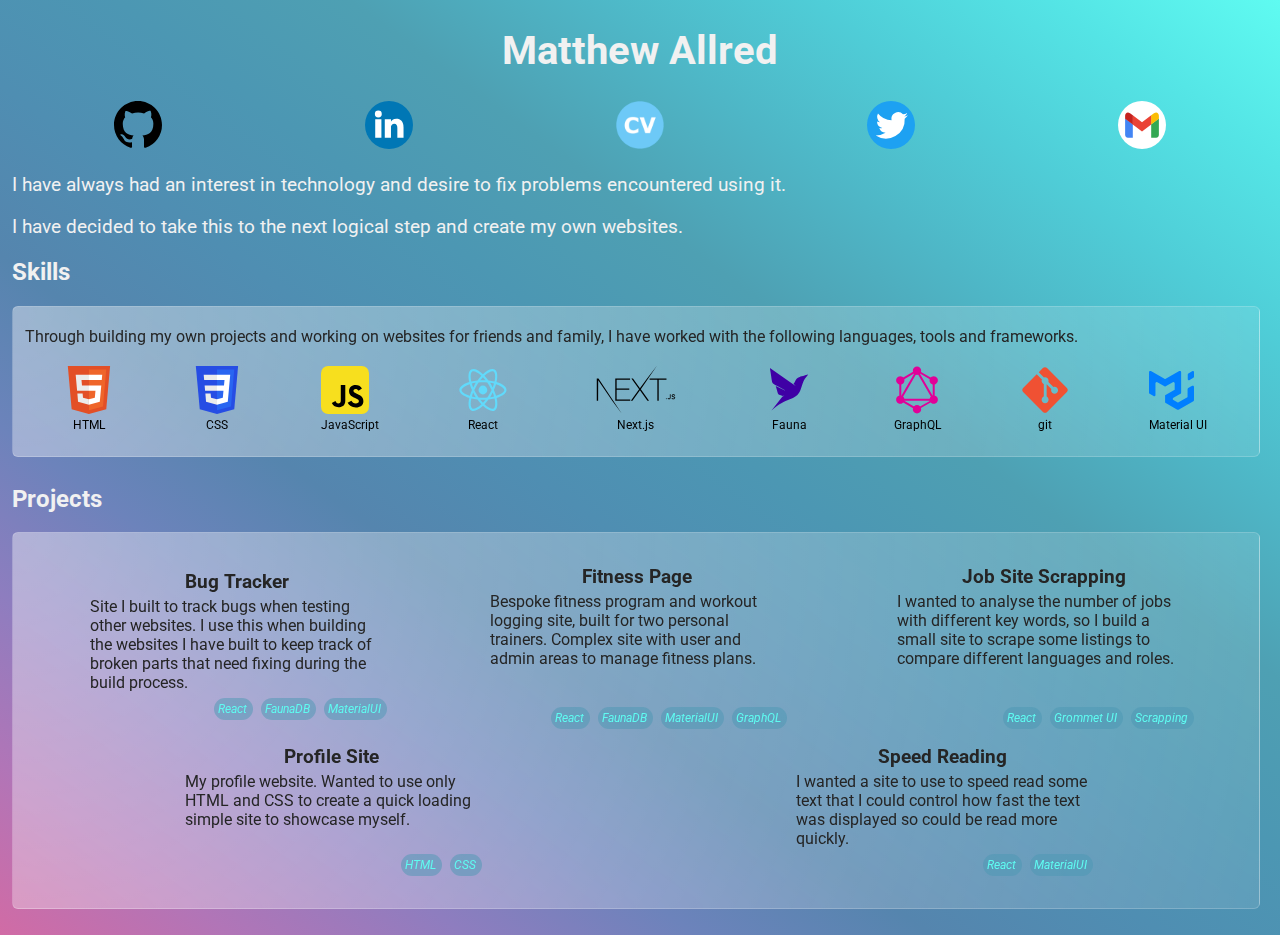
==== commit 14b53f53: "Added Porject" ====
--- a/index.html
+++ b/index.html
@@ -45,11 +45,7 @@
           target="_blank"
           rel="noreferrer"
         >
-          <img
-            src="./images/cv.png"
-            alt="CV icon"
-            class="icon-image"
-          />
+          <img src="./images/cv.png" alt="CV icon" class="icon-image" />
         </a>
         <a
           href="https://twitter.com/matthewallred/"
@@ -130,11 +126,10 @@
           </span>
         </div>
       </div>
-<h2>Projects</h2>
+      <h2>Projects</h2>
       <div class="card">
-        
         <div class="icon-container">
-
+          
           <a class="rectangle" href="./projects/bugs.html">
             <div class="rectangle">
               <h3>Bug Tracker</h3>
@@ -174,6 +169,23 @@
             </div>
           </a>
 
+          <a class="rectangle" href="./projects/job-scrape.html">
+            <h3>Job Site Scrapping</h3>
+            <p class="project-details">
+              I wanted to analyse the number of jobs with different key words,
+              so I build a small site to scrape some listings to compare
+              different languages and roles.
+            </p>
+            <br />
+            <div class="absolute-bottom-right">
+              <span class="flex-span-tags">
+                <p class="tag"><em>React</em></p>
+                <p class="tag"><em>Grommet UI</em></p>
+                <p class="tag"><em>Scrapping</em></p>
+              </span>
+            </div>
+          </a>
+
           <a class="rectangle" href="./projects/profile.html">
             <h3>Profile Site</h3>
             <p class="project-details">
@@ -188,11 +200,13 @@
               </span>
             </div>
           </a>
-          
+
           <a class="rectangle" href="./projects/speed-read.html">
             <h3>Speed Reading</h3>
             <p class="project-details">
-              I wanted a site to use to speed read some text that I could control how fast the text was displayed so could be read more quickly.
+              I wanted a site to use to speed read some text that I could
+              control how fast the text was displayed so could be read more
+              quickly.
             </p>
             <br />
             <div class="absolute-bottom-right">
@@ -202,7 +216,6 @@
               </span>
             </div>
           </a>
-
         </div>
       </div>
     </div>
